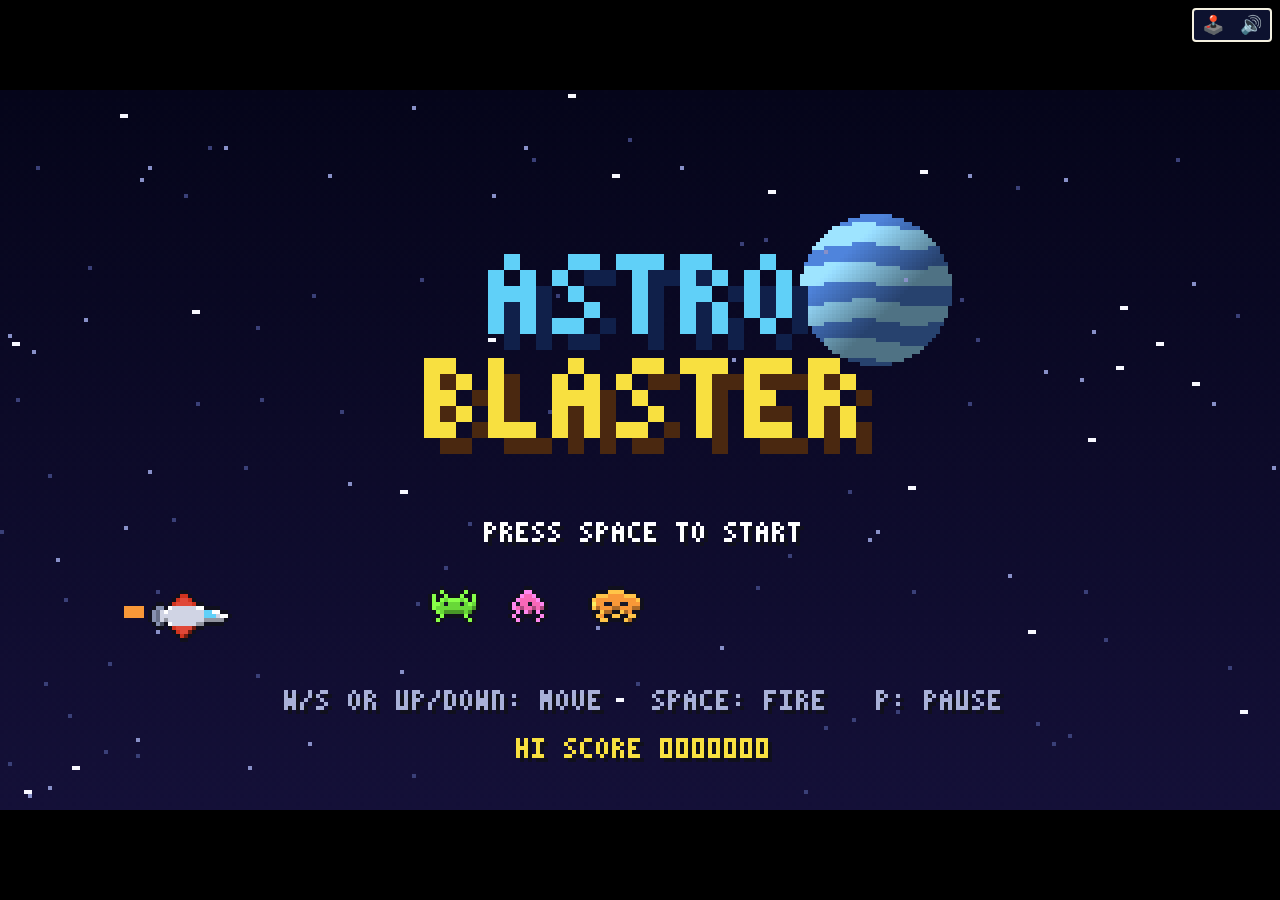
==== astro-blaster/index.html @ 5e5f3b30 "Add Astro Blaster, a side-scrolling shooter, to AIrcade Pixel-art shmup in the Safari Zoo art style:" ====
<!doctype html>
<html lang="en">
<head>
  <meta charset="utf-8">
  <meta name="viewport" content="width=device-width, initial-scale=1, maximum-scale=1, user-scalable=no, viewport-fit=cover">
  <meta name="mobile-web-app-capable" content="yes">
  <meta name="apple-mobile-web-app-capable" content="yes">
  <title>Astro Blaster · AIrcade</title>
  <link rel="icon" href="data:image/svg+xml,<svg xmlns='http://www.w3.org/2000/svg' viewBox='0 0 100 100'><text y='.9em' font-size='90'>🚀</text></svg>">
  <style>
    html, body { margin: 0; height: 100%; background: #000; overflow: hidden; -webkit-user-select: none; user-select: none; -webkit-touch-callout: none; }
    canvas { display: block; width: 100vw; height: 100vh; image-rendering: pixelated; touch-action: none; }
    #btns { position: fixed; top: calc(8px + env(safe-area-inset-top)); right: calc(8px + env(safe-area-inset-right)); display: flex; gap: 4px;
      background: rgba(16,22,56,0.85); border: 2px solid #f4f0e0; border-radius: 4px; padding: 2px; z-index: 5; }
    .icon-btn { background: none; border: none; font-size: 18px; cursor: pointer; padding: 4px 6px; text-decoration: none; line-height: 1; }
    #btn-pause { display: none; }
    #fire { display: none; position: fixed; right: calc(28px + env(safe-area-inset-right)); bottom: calc(28px + env(safe-area-inset-bottom));
      width: 96px; height: 96px; border-radius: 50%; border: 3px solid rgba(244,240,224,0.7); background: rgba(224,72,56,0.45);
      color: #fff; font: 700 15px system-ui, sans-serif; letter-spacing: 1px; touch-action: none; -webkit-tap-highlight-color: transparent; z-index: 5; }
    #fire.down { background: rgba(248,192,64,0.7); }
    body.touch #fire, body.touch #btn-pause { display: block; }
    #rotate { display: none; position: fixed; left: 0; right: 0; bottom: calc(150px + env(safe-area-inset-bottom)); text-align: center;
      color: #f8e040; font: 600 15px system-ui, sans-serif; pointer-events: none; z-index: 4; }
    @media (orientation: portrait) { body.touch #rotate { display: block; } }
  </style>
</head>
<body>
  <canvas id="game"></canvas>
  <div id="btns">
    <a class="icon-btn" href="../" title="Back to AIrcade">🕹️</a>
    <button id="btn-pause" class="icon-btn" title="Pause">⏸</button>
    <button id="btn-mute" class="icon-btn" title="Sound on/off">🔊</button>
  </div>
  <button id="fire">FIRE</button>
  <div id="rotate">↻ Turn your phone sideways for a bigger screen</div>

  <script src="../shared/analytics.js?v=1"></script>
  <script src="js/pixel.js?v=1"></script>
  <script src="js/sprites.js?v=1"></script>
  <script src="js/game.js?v=1"></script>
</body>
</html>
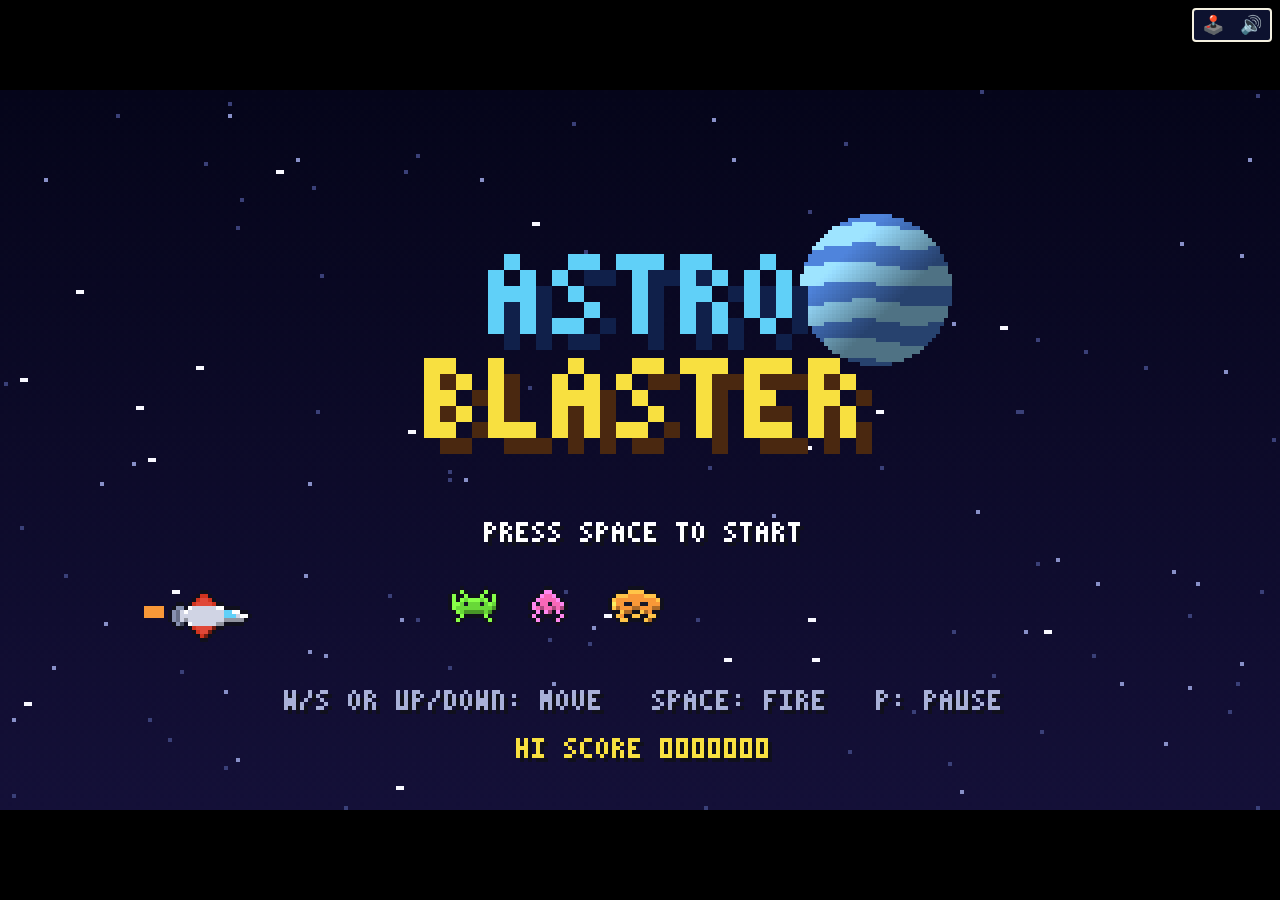
==== commit 2b2afb69: "Astro Blaster: smooth boss movement (no jump after entrance or when enraged) Co-Authored-By: Claude " ====
--- a/astro-blaster/index.html
+++ b/astro-blaster/index.html
@@ -37,6 +37,6 @@
   <script src="../shared/analytics.js?v=1"></script>
   <script src="js/pixel.js?v=1"></script>
   <script src="js/sprites.js?v=1"></script>
-  <script src="js/game.js?v=1"></script>
+  <script src="js/game.js?v=2"></script>
 </body>
 </html>
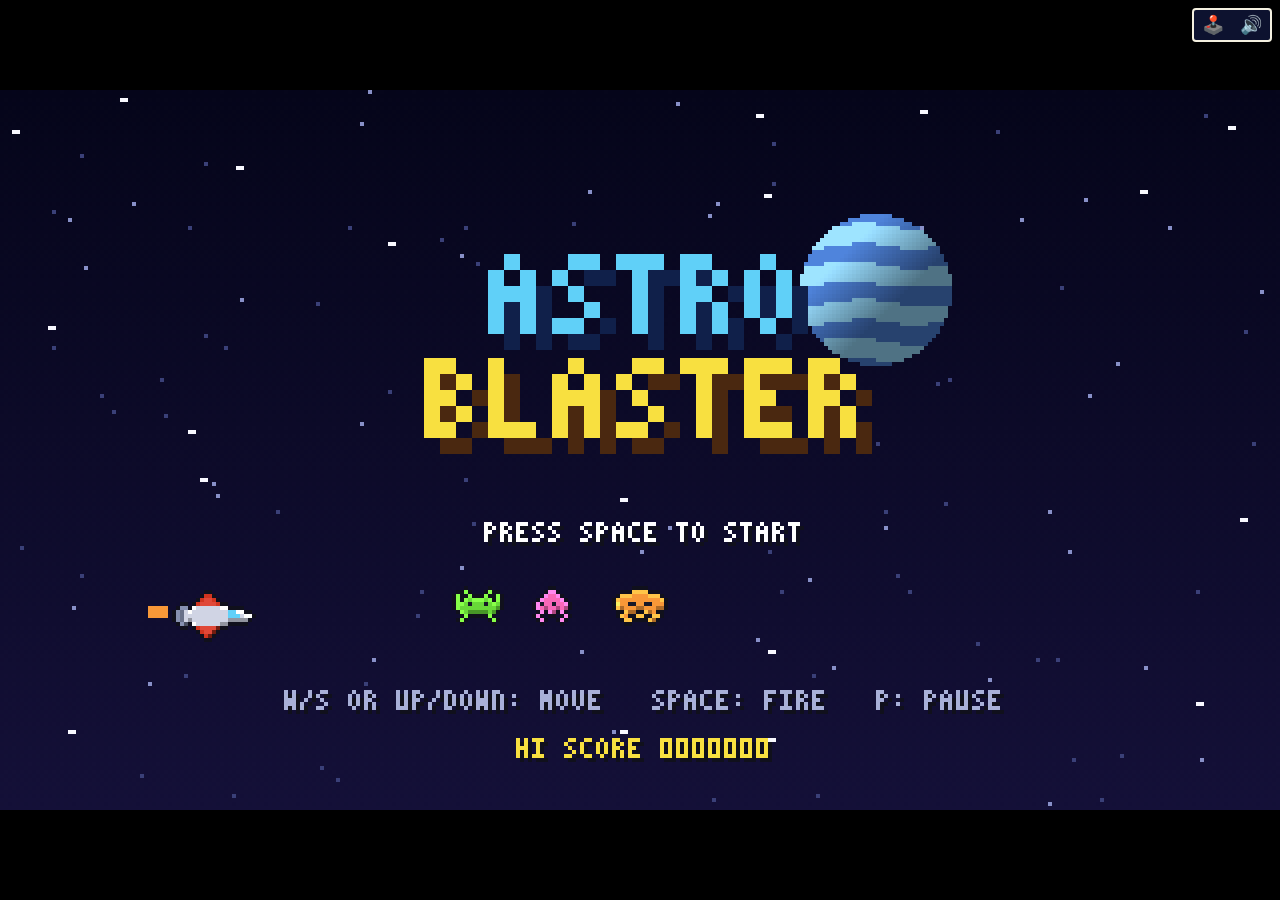
==== commit 2f73fdde: "Astro Blaster: four bosses with their own mechanics, endless weapon tiers Bosses rotate each loop (M" ====
--- a/astro-blaster/index.html
+++ b/astro-blaster/index.html
@@ -36,7 +36,7 @@
 
   <script src="../shared/analytics.js?v=1"></script>
   <script src="js/pixel.js?v=1"></script>
-  <script src="js/sprites.js?v=1"></script>
-  <script src="js/game.js?v=2"></script>
+  <script src="js/sprites.js?v=2"></script>
+  <script src="js/game.js?v=3"></script>
 </body>
 </html>
